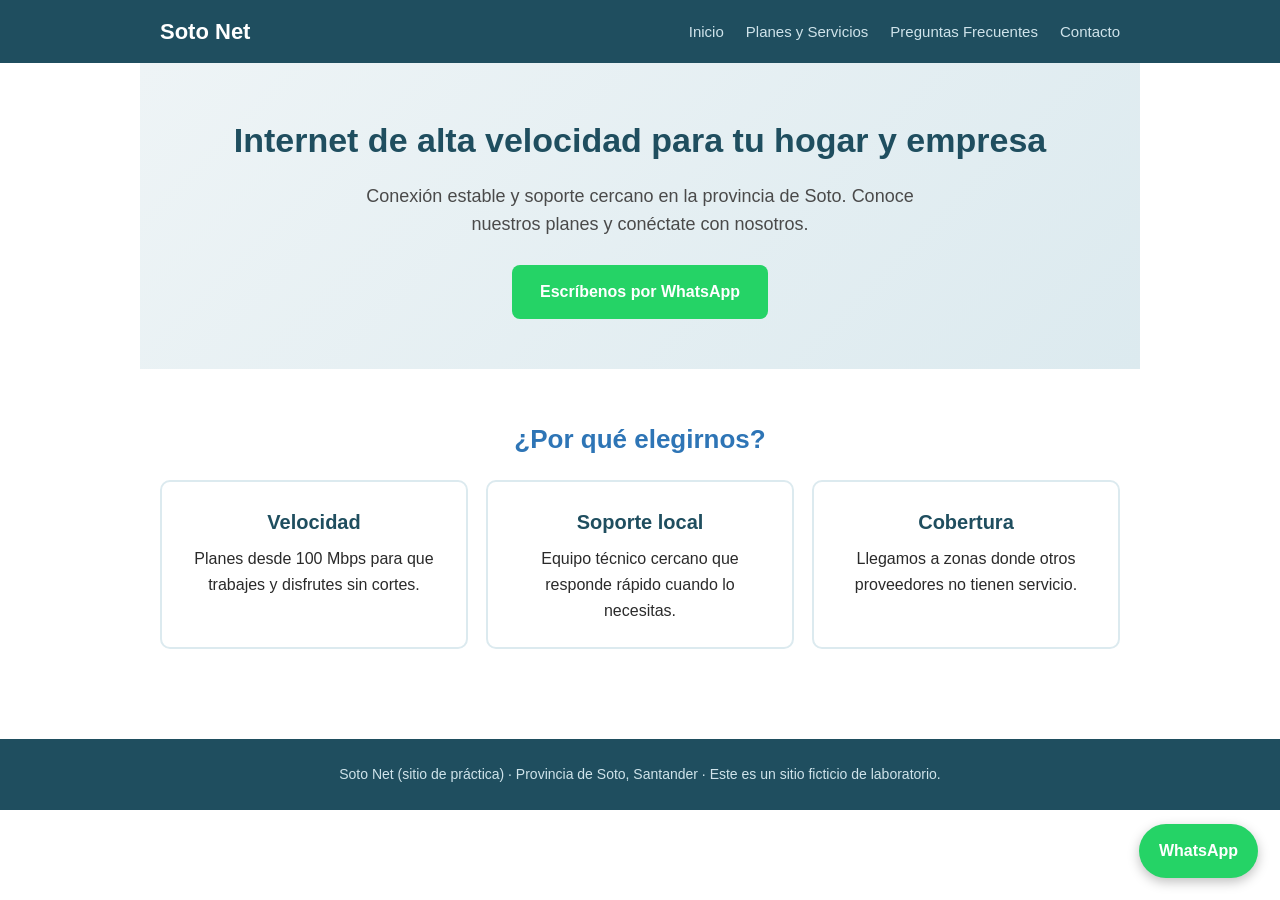
==== index.html @ 0f301a28 "Sitio laboratorio con GTM y eventos" ====
<!DOCTYPE html>
<html lang="es">
<head>
  <meta charset="UTF-8">
  <meta name="viewport" content="width=device-width, initial-scale=1.0">
  <title>Inicio - Soto Net (Laboratorio)</title>
  <link rel="stylesheet" href="estilo.css">

  <!-- ============================================= -->
  <!-- AQUI VA EL CODIGO DE GTM (parte 1, en el HEAD) -->
 <!-- Google Tag Manager -->
<script>(function(w,d,s,l,i){w[l]=w[l]||[];w[l].push({'gtm.start':
new Date().getTime(),event:'gtm.js'});var f=d.getElementsByTagName(s)[0],
j=d.createElement(s),dl=l!='dataLayer'?'&l='+l:'';j.async=true;j.src=
'https://www.googletagmanager.com/gtm.js?id='+i+dl;f.parentNode.insertBefore(j,f);
})(window,document,'script','dataLayer','GTM-PLSKZG65');</script>
<!-- End Google Tag Manager -->
  <!-- ============================================= -->

</head>
<body>

  <!-- ============================================= -->
  <!-- AQUI VA EL CODIGO DE GTM (parte 2, tras <body>) -->
    <!-- Google Tag Manager (noscript) -->
<noscript><iframe src="https://www.googletagmanager.com/ns.html?id=GTM-PLSKZG65"
height="0" width="0" style="display:none;visibility:hidden"></iframe></noscript>
<!-- End Google Tag Manager (noscript) -->
  <!-- ============================================= -->

  <header>
    <nav>
      <a href="index.html" class="logo">Soto Net</a>
      <ul class="menu">
        <li><a href="index.html">Inicio</a></li>
        <li><a href="planes.html">Planes y Servicios</a></li>
        <li><a href="faq.html">Preguntas Frecuentes</a></li>
        <li><a href="contacto.html">Contacto</a></li>
      </ul>
    </nav>
  </header>

  <section class="hero">
    <h1>Internet de alta velocidad para tu hogar y empresa</h1>
    <p>Conexión estable y soporte cercano en la provincia de Soto. Conoce nuestros planes y conéctate con nosotros.</p>
    <a href="https://wa.me/573000000000?text=Hola,%20quiero%20información%20sobre%20los%20planes%20de%20internet" class="btn-wsp" id="btn-wsp-hero">Escríbenos por WhatsApp</a>
  </section>

  <section>
    <h2>¿Por qué elegirnos?</h2>
    <div class="planes">
      <div class="plan">
        <h3>Velocidad</h3>
        <p>Planes desde 100 Mbps para que trabajes y disfrutes sin cortes.</p>
      </div>
      <div class="plan">
        <h3>Soporte local</h3>
        <p>Equipo técnico cercano que responde rápido cuando lo necesitas.</p>
      </div>
      <div class="plan">
        <h3>Cobertura</h3>
        <p>Llegamos a zonas donde otros proveedores no tienen servicio.</p>
      </div>
    </div>
  </section>

  <a href="https://wa.me/573000000000?text=Hola,%20quiero%20información" class="wsp-flotante" id="btn-wsp-flotante">WhatsApp</a>

  <footer>
    <p>Soto Net (sitio de práctica) · Provincia de Soto, Santander · Este es un sitio ficticio de laboratorio.</p>
  </footer>

</body>
</html>
---- estilo.css ----
/* Estilos del sitio laboratorio - ISP ficticio */
* { margin: 0; padding: 0; box-sizing: border-box; }
body { font-family: Arial, Helvetica, sans-serif; color: #2a2a2a; line-height: 1.6; }

/* Barra de navegacion */
header { background: #1F4E5F; padding: 0; position: sticky; top: 0; z-index: 100; }
nav { max-width: 1000px; margin: 0 auto; display: flex; align-items: center; justify-content: space-between; padding: 14px 20px; flex-wrap: wrap; }
.logo { color: #fff; font-size: 22px; font-weight: bold; text-decoration: none; }
.menu { list-style: none; display: flex; gap: 22px; }
.menu a { color: #cfe3ea; text-decoration: none; font-size: 15px; transition: color .2s; }
.menu a:hover { color: #fff; }

/* Secciones */
section { max-width: 1000px; margin: 0 auto; padding: 50px 20px; }
.hero { text-align: center; background: linear-gradient(135deg, #eef4f6, #dceaef); border-radius: 0; }
.hero h1 { font-size: 34px; color: #1F4E5F; margin-bottom: 14px; }
.hero p { font-size: 18px; color: #4a4a4a; max-width: 620px; margin: 0 auto 26px; }
h2 { color: #2E75B6; font-size: 26px; margin-bottom: 18px; text-align: center; }

/* Boton WhatsApp */
.btn-wsp { display: inline-block; background: #25D366; color: #fff; padding: 14px 28px; border-radius: 8px; text-decoration: none; font-size: 16px; font-weight: bold; transition: background .2s; }
.btn-wsp:hover { background: #1da851; }
.wsp-flotante { position: fixed; bottom: 22px; right: 22px; background: #25D366; color: #fff; padding: 14px 20px; border-radius: 50px; text-decoration: none; font-weight: bold; box-shadow: 0 4px 12px rgba(0,0,0,.25); z-index: 200; }

/* Galeria */
.galeria { display: grid; grid-template-columns: repeat(3, 1fr); gap: 14px; margin-top: 20px; }
.galeria div { background: #cfe3ea; border-radius: 8px; height: 150px; display: flex; align-items: center; justify-content: center; color: #1F4E5F; font-weight: bold; text-align: center; padding: 10px; }

/* Planes */
.planes { display: grid; grid-template-columns: repeat(3, 1fr); gap: 18px; margin-top: 20px; }
.plan { border: 2px solid #dceaef; border-radius: 10px; padding: 24px; text-align: center; }
.plan h3 { color: #1F4E5F; font-size: 20px; margin-bottom: 8px; }
.plan .precio { font-size: 28px; color: #2E75B6; font-weight: bold; margin: 12px 0; }

/* Formulario */
form { max-width: 480px; margin: 20px auto 0; display: flex; flex-direction: column; gap: 14px; }
form input, form textarea { padding: 12px; border: 1px solid #ccc; border-radius: 6px; font-size: 15px; font-family: inherit; }
form button { background: #2E75B6; color: #fff; border: none; padding: 14px; border-radius: 6px; font-size: 16px; font-weight: bold; cursor: pointer; }
form button:hover { background: #1F4E5F; }
.mensaje-ok { display: none; background: #e6f4ea; color: #1f7a4d; padding: 14px; border-radius: 6px; text-align: center; margin-top: 14px; }

/* FAQ acordeon */
.faq-item { border: 1px solid #dceaef; border-radius: 8px; margin-bottom: 10px; overflow: hidden; }
.faq-pregunta { background: #f4f7f9; padding: 16px; cursor: pointer; font-weight: bold; color: #1F4E5F; display: flex; justify-content: space-between; }
.faq-respuesta { padding: 0 16px; max-height: 0; overflow: hidden; transition: all .3s; }
.faq-respuesta p { padding: 14px 0; }
.faq-item.activo .faq-respuesta { max-height: 200px; }
.faq-item.activo .faq-pregunta span { transform: rotate(45deg); }
.faq-pregunta span { transition: transform .3s; }

footer { background: #1F4E5F; color: #cfe3ea; text-align: center; padding: 24px; margin-top: 40px; font-size: 14px; }
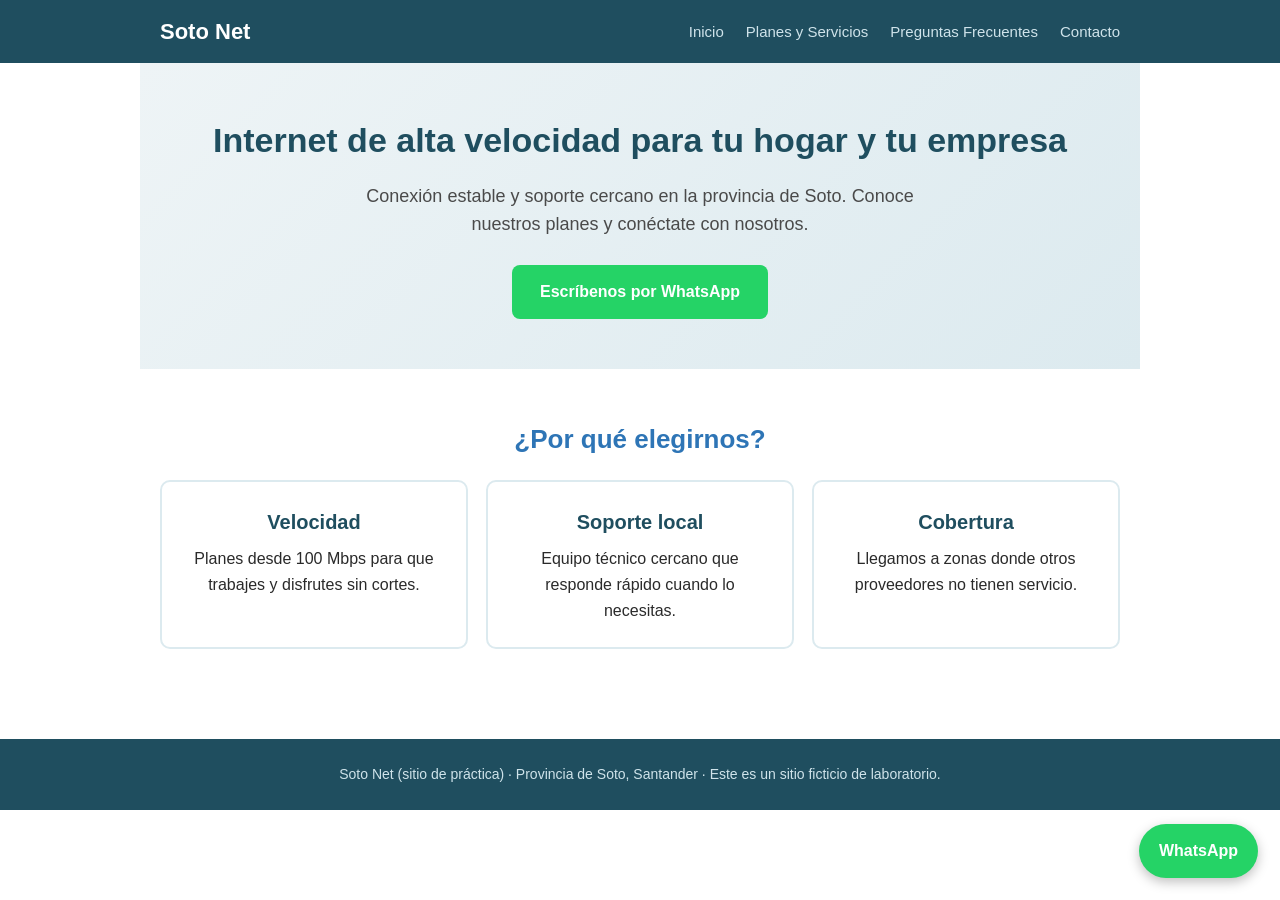
==== commit a32f722f: "ajuste del titulo principal" ====
--- a/index.html
+++ b/index.html
@@ -41,7 +41,7 @@
   </header>
 
   <section class="hero">
-    <h1>Internet de alta velocidad para tu hogar y empresa</h1>
+    <h1>Internet de alta velocidad para tu hogar y tu empresa</h1>
     <p>Conexión estable y soporte cercano en la provincia de Soto. Conoce nuestros planes y conéctate con nosotros.</p>
     <a href="https://wa.me/573000000000?text=Hola,%20quiero%20información%20sobre%20los%20planes%20de%20internet" class="btn-wsp" id="btn-wsp-hero">Escríbenos por WhatsApp</a>
   </section>
